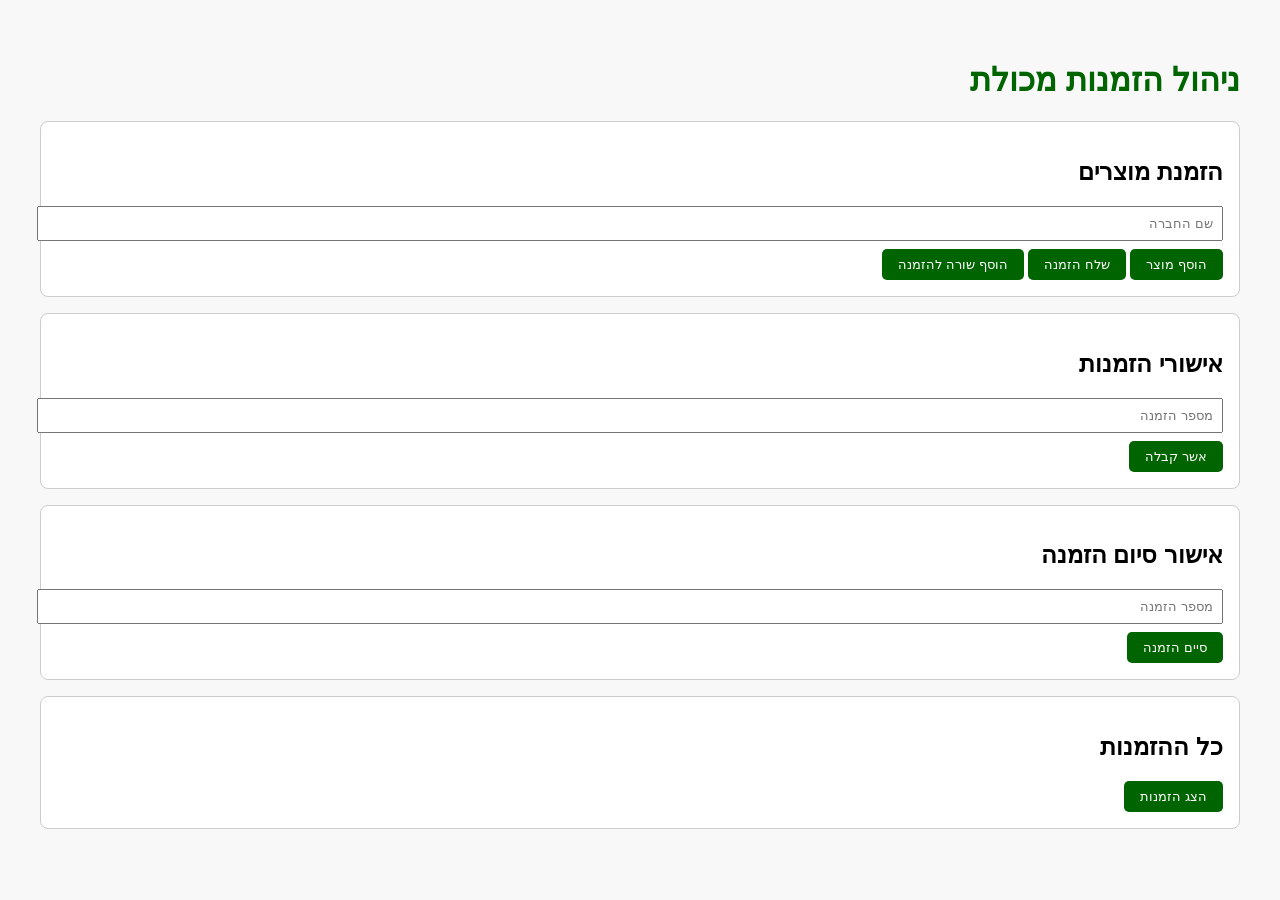
==== WebAPI/wwwroot/grocery.html @ 1d8e61ca "adding a client side" ====
﻿<!DOCTYPE html>
<html lang="en">
<head>
    <meta charset="UTF-8">
    <title>מכולת</title>
    <link rel="stylesheet" href="grocery.css">
</head>
<body>
    <h1>ניהול הזמנות מכולת</h1>

    <section>
        <h2>הזמנת מוצרים</h2>
        <input type="text" id="company" placeholder="שם החברה">

        <div id="productsContainer"></div>

        <button onclick="addProduct()">הוסף מוצר</button>
        <button onclick="sendOrder()">שלח הזמנה</button>
    </section>


    <section>
        <h2>אישורי הזמנות</h2>
        <input type="number" id="confirmOrderNum" placeholder="מספר הזמנה">
        <button onclick="confirmReceipt()">אשר קבלה</button>
    </section>

    <section>
        <h2>אישור סיום הזמנה</h2>
        <input type="number" id="completeOrderNum" placeholder="מספר הזמנה">
        <button onclick="completeOrder()">סיים הזמנה</button>
    </section>

    <section>
        <h2>כל ההזמנות</h2>
        <button onclick="getOrders()">הצג הזמנות</button>
        <div id="ordersList"></div>
    </section>

    <script src="grocery.js"></script>
</body>
</html>
---- WebAPI/wwwroot/grocery.css ----
﻿body {
    font-family: Arial, sans-serif;
    direction: rtl;
    padding: 2rem;
    background-color: #f8f8f8;
}

h1 {
    color: darkgreen;
}

section {
    background: white;
    padding: 1rem;
    margin-bottom: 1rem;
    border: 1px solid #ccc;
    border-radius: 8px;
}

input, textarea {
    display: block;
    margin-bottom: 0.5rem;
    width: 100%;
    padding: 0.5rem;
}

button {
    background-color: darkgreen;
    color: white;
    padding: 0.5rem 1rem;
    border: none;
    border-radius: 5px;
}
.order {
    border: 1px solid #ddd;
    border-radius: 6px;
    padding: 1rem;
    margin-bottom: 1rem;
    background-color: #fefefe;
    box-shadow: 0 2px 5px rgba(0,0,0,0.05);
}

    .order h3 {
        margin-top: 0;
    }

    .order ul {
        padding-right: 1.5rem;
    }

    .order li {
        margin-bottom: 0.3rem;
    }

.product-line {
    display: flex;
    gap: 1rem;
    margin-bottom: 0.5rem;
}

    .product-line input {
        flex: 1;
    }
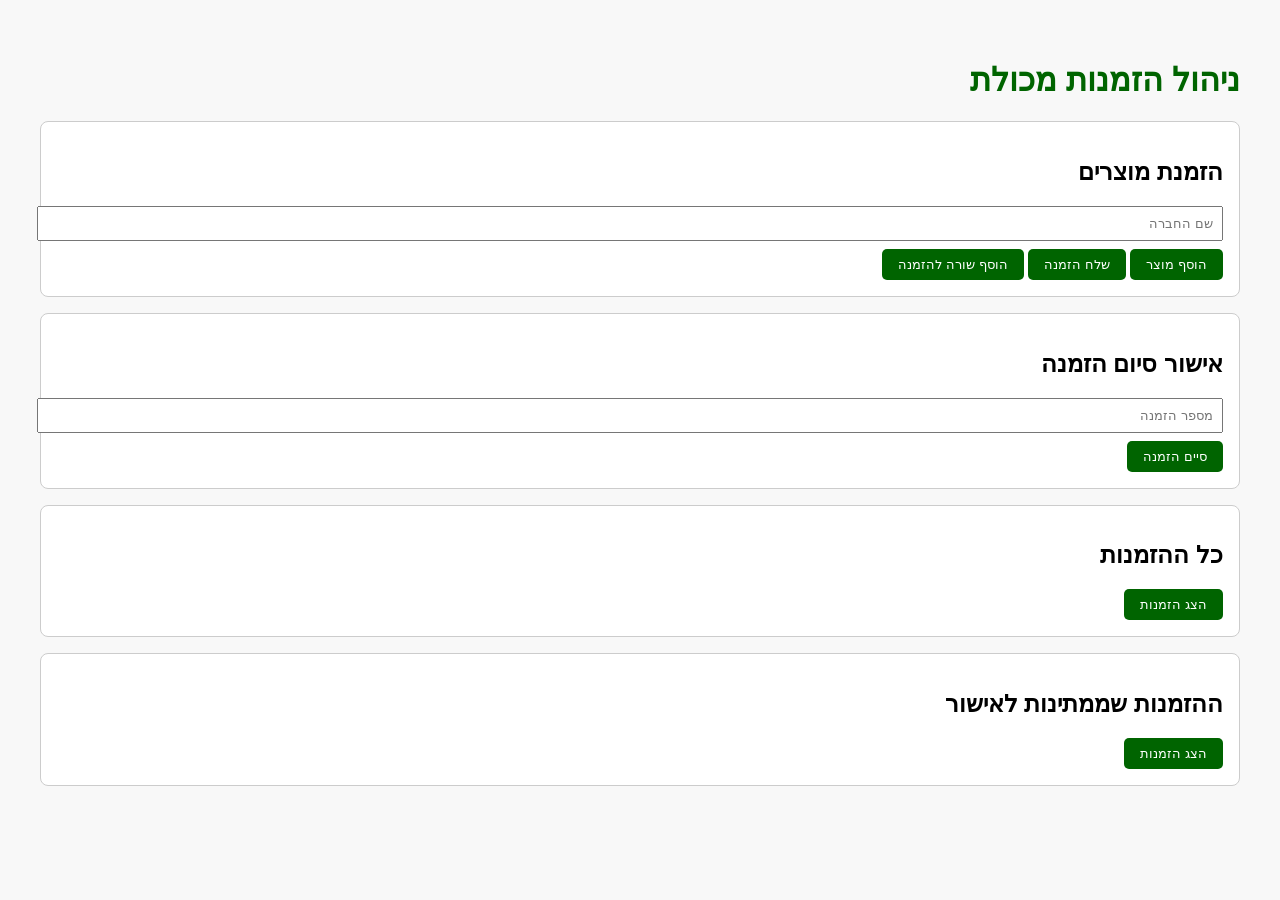
==== commit cd8b4f80: "commit before trying the bonus" ====
--- a/WebAPI/wwwroot/grocery.html
+++ b/WebAPI/wwwroot/grocery.html
@@ -19,11 +19,7 @@
     </section>
 
 
-    <section>
-        <h2>אישורי הזמנות</h2>
-        <input type="number" id="confirmOrderNum" placeholder="מספר הזמנה">
-        <button onclick="confirmReceipt()">אשר קבלה</button>
-    </section>
+
 
     <section>
         <h2>אישור סיום הזמנה</h2>
@@ -37,6 +33,12 @@
         <div id="ordersList"></div>
     </section>
 
+    <section>
+        <h2>ההזמנות שממתינות לאישור</h2>
+        <button onclick="getWaitingOrders()">הצג הזמנות</button>
+        <div id="waitingOrdersList"></div>
+    </section>
+
     <script src="grocery.js"></script>
 </body>
 </html>
